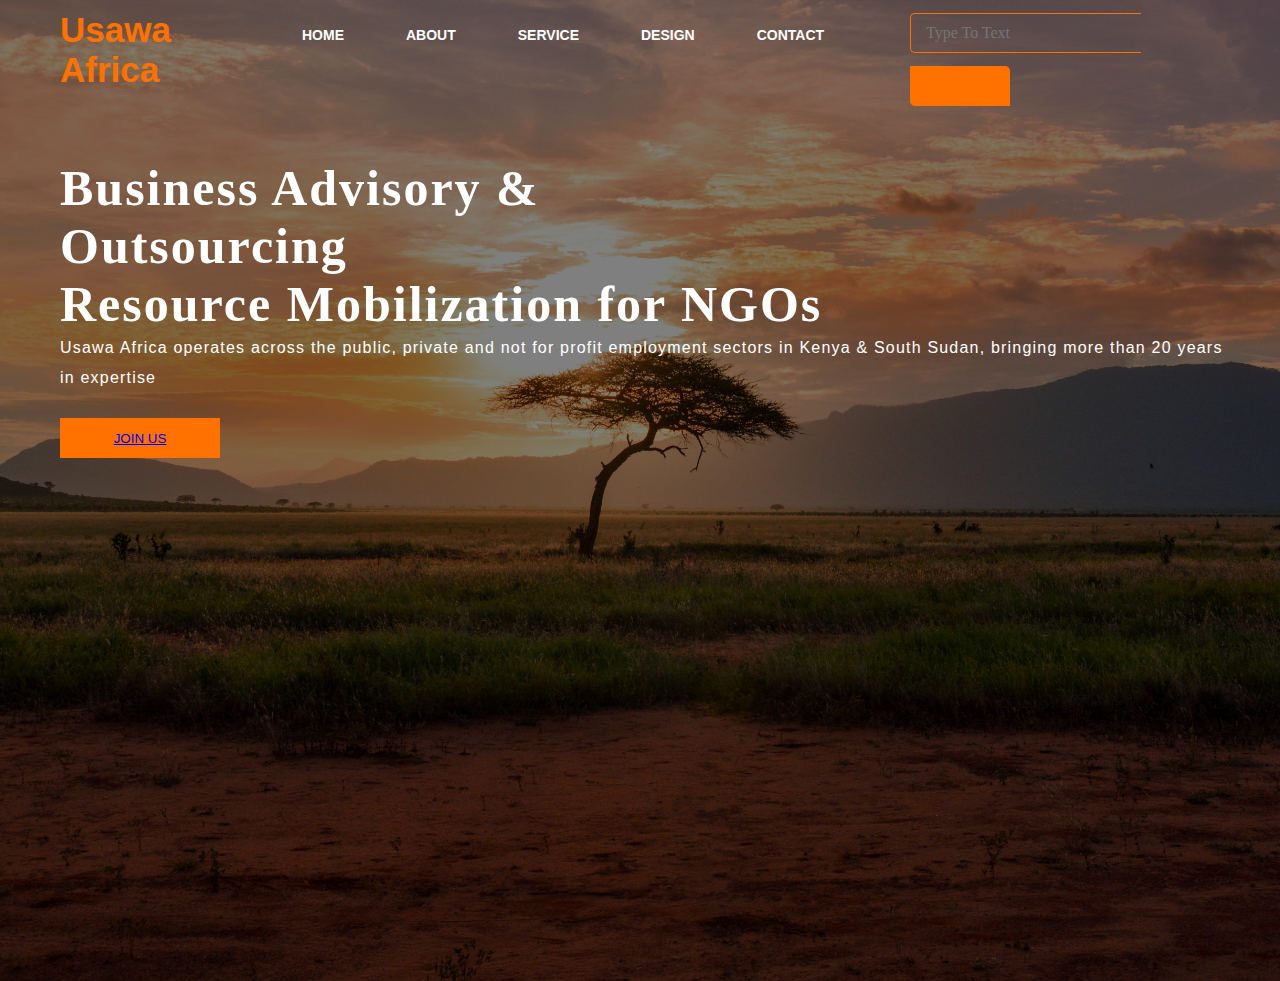
==== index.html @ 23bdd744 "First commit" ====
<!DOCTYPE html>
<html lang="en">
    <head>
        <title>Usawa Africa</title>
        <link rel="stylesheet" href = "style.css">
    </head>
    <body>
        <div class = "main">
            <div class="navbar">
                <div class="icon">
                    <h2 class = "logo"> Usawa Africa</h2>
                </div>
                <div class="menu">
                    <ul>
                        <li><a href="#">HOME</a></li>
                        <li><a href="#">ABOUT</a></li>
                        <li><a href="#">SERVICE</a></li>
                        <li><a href="#">DESIGN</a></li>
                        <li><a href="#">CONTACT</a></li>
                   </ul> 
                </div>
                <div class="search">
                    <input class = "srch" type="search" name="" placeholder="Type To Text">
                    <a href ="#"><button class="btn" > Search</button></a>
                </div>
            </div>
            <div class="content">
                <h1>Business Advisory  & <br> <span>Outsourcing</span><br>Resource Mobilization for NGOs</h1>
                <p class="par"> Usawa Africa operates across the public, private and not for profit employment sectors in Kenya &amp; South Sudan, bringing more than 20 years in expertise<br>
                </p>
                <button class="cn"><a href="#">JOIN US</a></button>
            </div>
        </div>
    </body>
</html>
---- style.css ----
*{
margin: 0;
padding: 0;
}

.main{
    width: 100%;
    background: linear-gradient(to top, rgba(0,0,0,0.5)50%, rgba(0,0,0,0.5)50%), url(serengeti.jpg);
    background-position: center;
    background-size: cover;
    height: 109vh;
}

.navbar{
    width: 1200px;
    height: 75px;
    margin: auto;
}

.icon{
   width: 200px;
   float: left;
   height: 70px;
}
.logo{
    color: #ff7200;
    font-size: 35px;
    font-family: Arial;
    padding-left: 20px;
    float: left;
    padding-top: 10px;
}
.menu{
    width: 400px;
    float: left;
    height: 70px;
}
ul{
    float: left;
    display: flex;
    justify-content: center;
    align-items: center;
}

ul li{
    list-style: none;
    margin-left: 62px;
    margin-top: 27px;
    font-size: 14px; 
}
ul li a{
    text-decoration: none;
    color: #fff;
    font-family: arial;
    font-weight: bold;
    transition: 0.4s ease-in-out;
}
ul li a:hover{
color:#ff7200
}
.search{
    width: 330px;
    float: left;
    margin-left: 270px;
}
.srch{
    font-family: 'Times New Roman';
    height: 40px;
    background: transparent;
    border: 1px solid #ff7200;
    margin-top: 13px;
    color: #fff;
    border-right: none;
    font-size: 16px;
    float: left;
    padding: 15px;
    border-bottom-left-radius: 5px;
    border-top-left-radius: 5px;
}
.btn{
    width: 100px;
    height: 40px;
    background: #ff7200;
    border: 2px solid #ff7200;
    margin-top: 13px;
    color:#ff7200;
    font-size: 15px;
    border-top-right-radius: 5px;
    border-bottom-left-radius: 5px;
}
.btn:focus{
    outline: none;
}
.srch:focus{
    outline: none;
}
.content{
    width: 1200px;
    height: auto;
    margin: auto;
    color: #fff;
    position: relative;
}
.content .par{
    padding-left: 20px;
    padding-bottom: 25px;
    font-family: Arial, Helvetica, sans-serif;
    letter-spacing: 1.2px;
    line-height: 30px;
}
.content h1{
    font-family: 'Times New Roman', Times, serif;
    font-size: 50px;
    padding-left: 20px;
    margin-top: 7%;
    letter-spacing: 2px;
}
.content .cn{
    width: 160px;
    height: 40px;
    background: #ff7200;
    border: none ;
    margin-bottom: 10px;
    margin-left: 20px;
}
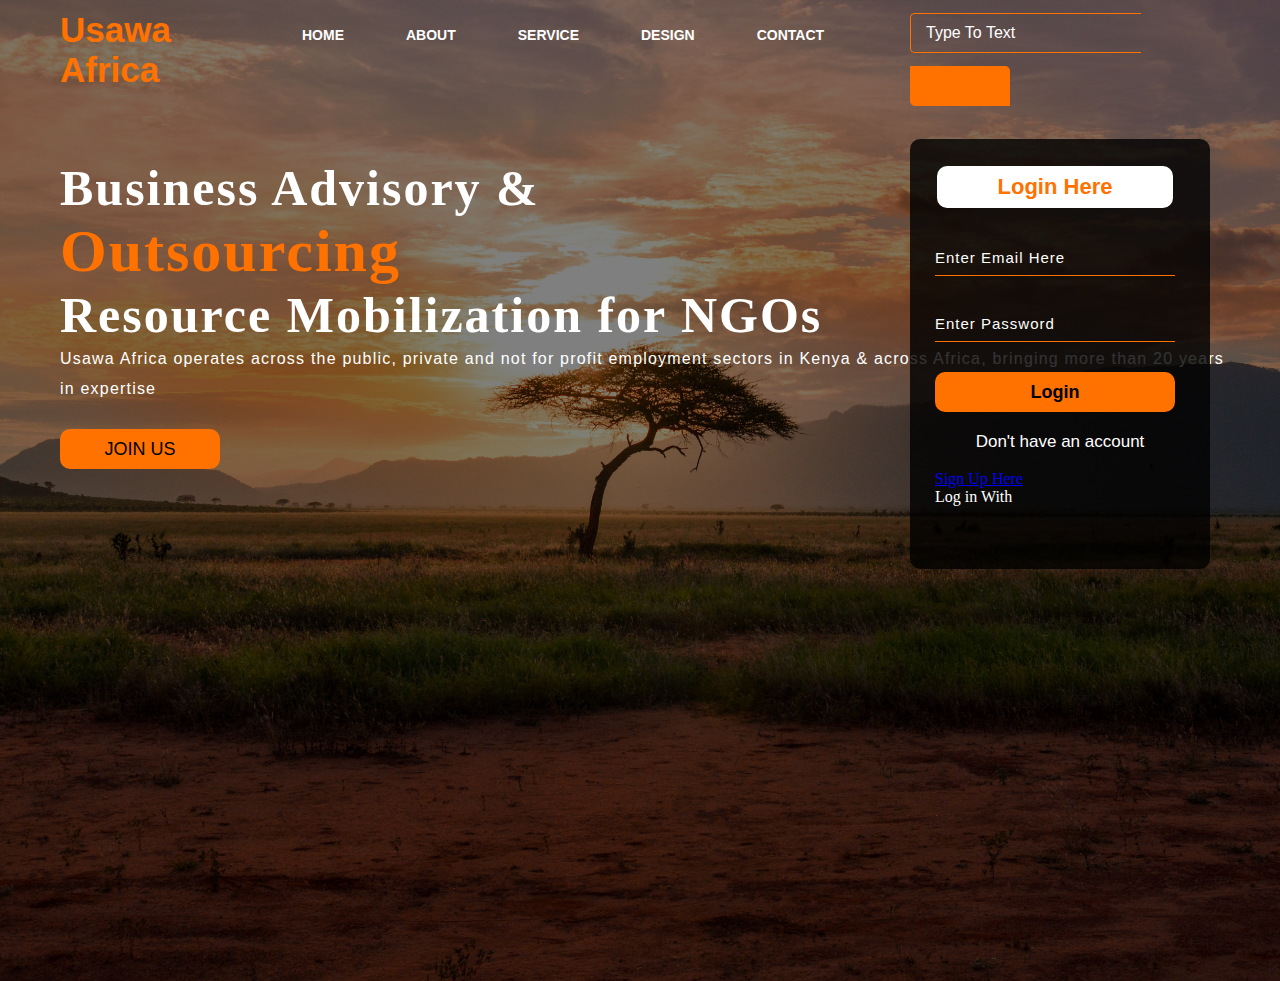
==== commit d162e416: "Added Login Section" ====
--- a/index.html
+++ b/index.html
@@ -26,9 +26,21 @@
             </div>
             <div class="content">
                 <h1>Business Advisory  & <br> <span>Outsourcing</span><br>Resource Mobilization for NGOs</h1>
-                <p class="par"> Usawa Africa operates across the public, private and not for profit employment sectors in Kenya &amp; South Sudan, bringing more than 20 years in expertise<br>
+                <p class="par"> Usawa Africa operates across the public, private and not for profit employment sectors in Kenya &amp; across Africa, bringing more than 20 years in expertise<br>
                 </p>
                 <button class="cn"><a href="#">JOIN US</a></button>
+                <div class="form">
+                    <h2>Login Here</h2>
+                    <input type="email" name="email" placeholder="Enter Email Here">
+                    <input type="password" name = "password" placeholder="Enter Password">
+                    <button class="btnn"><a href ="#">Login</a></button>
+
+                    <p class ="link">Don't have an account</p><br>
+                    <a href ="#">Sign Up Here </a>
+
+                    <p class="liw">Log in With</p>
+                </div>
+                
             </div>
         </div>
     </body>
--- a/style.css
+++ b/style.css
@@ -122,4 +122,100 @@
     border: none ;
     margin-bottom: 10px;
     margin-left: 20px;
+    font-size: 18px;
+    border-radius: 10px;
+    /*
+    cursor: pointer;
+    Not working....!
+    */
+    transition: .4s ease;
+}
+
+.content .cn a{
+    text-decoration:none;
+    color: #000;
+    transition: .3s ease;
+}
+.cn:hover{
+    background-color: #fff;
+
+} 
+.content span{
+    color: #ff7200;
+    font-size: 60px;
+}
+.form{
+    width:250px;
+    height: 380px;
+    background: linear-gradient(to top, rgba(0,0,0,0.8)50%, rgba(0,0,0,0.8)50%);
+    position: absolute;
+    top:-20px;
+    left: 870px;
+    border-radius: 10px;
+    padding:25px 
+}
+.form h2{
+    width: 220px;
+    font-family: sans-serif;
+    text-align: center;
+    color:#ff7200;
+    font-size: 22px;
+    background-color: #fff;
+    border-radius: 10px;
+    margin: 2px;
+    padding: 8px;
+}
+.form input{
+    width:240px;
+    height: 35px;
+    background: transparent;
+    border-bottom: 1px solid #ff7200;
+    border-top: none;
+    border-right: none;
+    border-left: none;
+    color: #fff;
+    font-size: 15px;
+    letter-spacing: 1px;
+    margin-top: 30px;
+    font-family: sans-serif;
+}
+.form input:focus{
+    outline: none;
+}
+
+::placeholder{
+    color: #fff;
+    font-family: Arial;
+}
+.btnn{
+    width:240px;
+    height: 40px;
+    background: #ff7200;
+    border: none;
+    margin-top: 30px;
+    font-size: 18px;
+    border-radius: 10px;
+    cursor: pointer;
+    color: #fff;
+    transition: 0.4s ease;
+}
+.btnn:hover{
+    background: #fff;
+    color:#ff7200;
+}
+.btnn a{
+    text-decoration: none;
+    color: #000;
+    font-weight: bold;
+}
+.form .link{
+    font-family: Arial, Helvetica, sans-serif;
+    font-size: 17px;
+    padding-top: 20px;
+    text-align: center;
+}
+
+.form .link a{
+    text-decoration: none;
+    color: #ff7200;
 }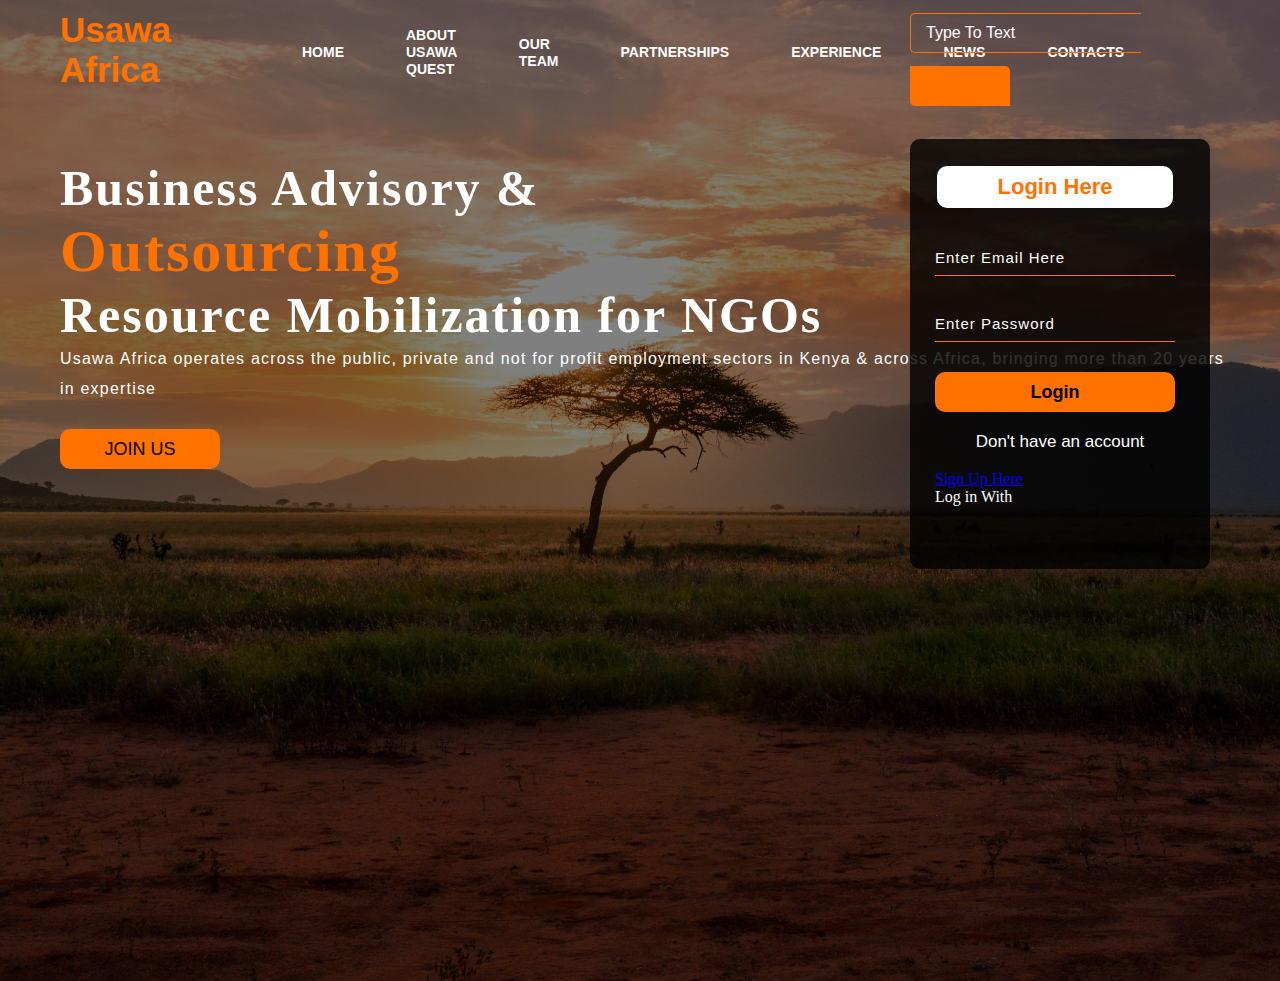
==== commit 7d064327: "updates" ====
--- a/index.html
+++ b/index.html
@@ -12,11 +12,13 @@
                 </div>
                 <div class="menu">
                     <ul>
-                        <li><a href="#">HOME</a></li>
-                        <li><a href="#">ABOUT</a></li>
-                        <li><a href="#">SERVICE</a></li>
-                        <li><a href="#">DESIGN</a></li>
-                        <li><a href="#">CONTACT</a></li>
+                        <li><a href="index.html">HOME</a></li>
+                        <li><a href="about.html">ABOUT USAWA QUEST</a></li>
+                        <li><a href="our_team.html">OUR TEAM</a></li>
+                        <li><a href="services.html">PARTNERSHIPS</a></li>
+                        <li><a href="portifolio.html">EXPERIENCE</a></li>
+                        <li><a href="news.html">NEWS</a></li>
+                        <li><a href="contacts.html">CONTACTS</a></li>
                    </ul> 
                 </div>
                 <div class="search">
--- a/style.css
+++ b/style.css
@@ -13,7 +13,7 @@
 
 .navbar{
     width: 1200px;
-    height: 75px;
+    height: 75px; 
     margin: auto;
 }
 
